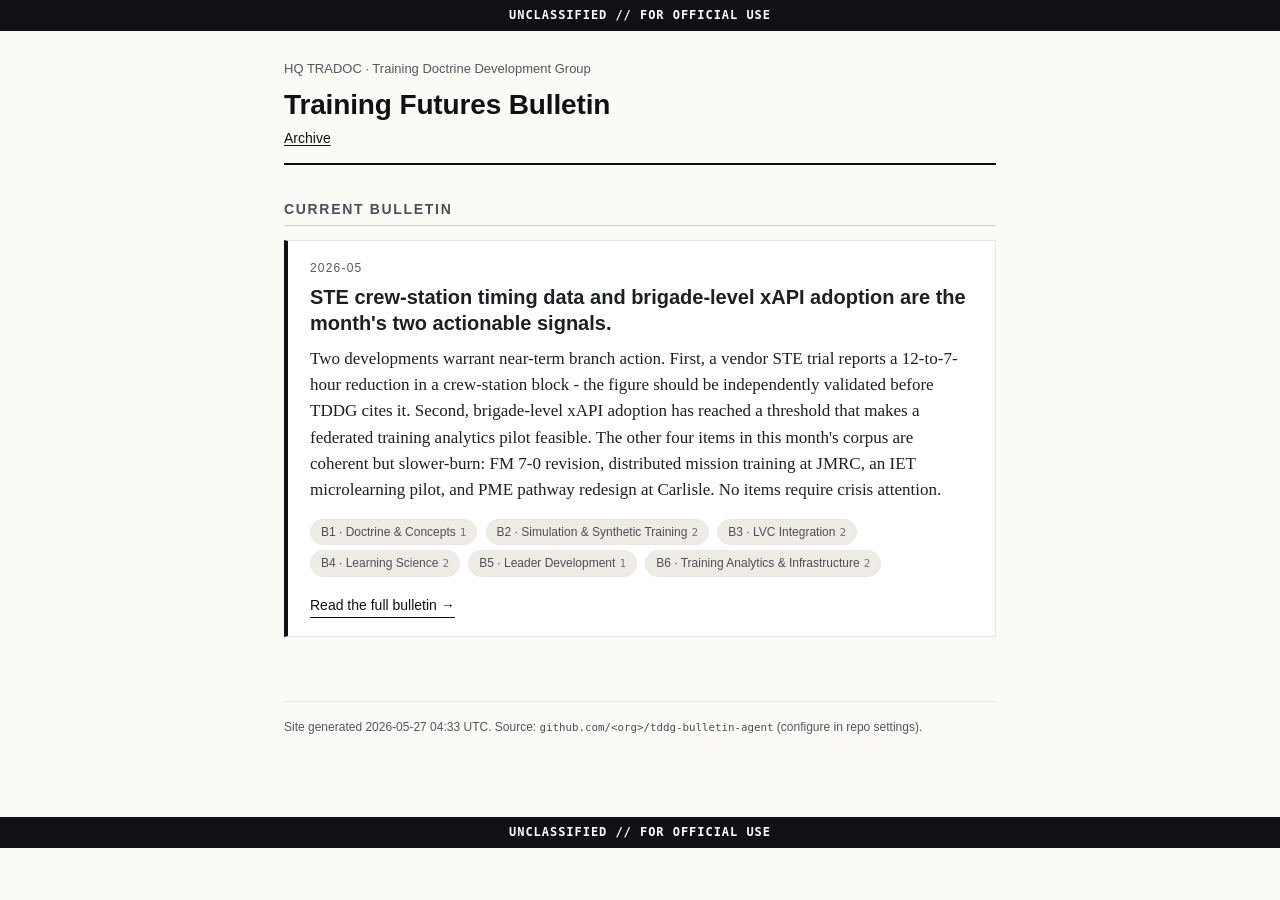
==== website/index.html @ 3808f226 "Stage 8 Updates" ====
<!doctype html>
<html lang="en">
<head>
<meta charset="utf-8">
<meta name="viewport" content="width=device-width, initial-scale=1">
<title>TDDG Training Futures Bulletin</title>
<link rel="stylesheet" href="assets/style.css">
</head>
<body>

<div class="classification">UNCLASSIFIED // FOR OFFICIAL USE</div>

<main>

  <header class="site-mast">
    <div class="eyebrow">HQ TRADOC · Training Doctrine Development Group</div>
    <h1>Training Futures Bulletin</h1>
    <nav>
      <a href="archive/index.html">Archive</a>
    </nav>
  </header>

  <section>
    <h2>Current bulletin</h2>
    <article class="teaser">
      <p class="month">2026-05</p>
      <p class="headline">STE crew-station timing data and brigade-level xAPI adoption are the month&#39;s two actionable signals.</p>
      <p class="summary">Two developments warrant near-term branch action. First, a vendor STE trial reports a 12-to-7-hour reduction in a crew-station block - the figure should be independently validated before TDDG cites it. Second, brigade-level xAPI adoption has reached a threshold that makes a federated training analytics pilot feasible. The other four items in this month&#39;s corpus are coherent but slower-burn: FM 7-0 revision, distributed mission training at JMRC, an IET microlearning pilot, and PME pathway redesign at Carlisle. No items require crisis attention.</p>

      <div class="branch-tags" aria-label="Branch activity this month">
        <span class="tag" data-intensity="low">
          B1 · Doctrine &amp; Concepts<span class="count">1</span>
        </span>
        <span class="tag" data-intensity="low">
          B2 · Simulation &amp; Synthetic Training<span class="count">2</span>
        </span>
        <span class="tag" data-intensity="low">
          B3 · LVC Integration<span class="count">2</span>
        </span>
        <span class="tag" data-intensity="low">
          B4 · Learning Science<span class="count">2</span>
        </span>
        <span class="tag" data-intensity="low">
          B5 · Leader Development<span class="count">1</span>
        </span>
        <span class="tag" data-intensity="low">
          B6 · Training Analytics &amp; Infrastructure<span class="count">2</span>
        </span>
      </div>

      <div class="cta">
        <a href="archive/2026-05/index.html">Read the full bulletin →</a>
      </div>
    </article>
  </section>


  <footer class="site-foot">
    Site generated 2026-05-27 04:33 UTC.
    Source: <code>github.com/&lt;org&gt;/tddg-bulletin-agent</code> (configure in repo settings).
  </footer>

</main>

<div class="classification">UNCLASSIFIED // FOR OFFICIAL USE</div>

</body>
</html>
---- website/assets/style.css ----
/* ============================================================
   TDDG Training Futures Bulletin - shared stylesheet
   Used by:  website/index.html  (landing)
             website/archive/index.html  (full archive list)
   The per-month bulletin pages have inline CSS so they remain
   self-contained when downloaded or printed.
   ============================================================ */

:root {
  --c-ink: #0f1115;
  --c-body: #1c1f24;
  --c-muted: #525860;
  --c-line: #c8ccd2;
  --c-line-soft: #e5e7eb;
  --c-accent: #4a4f57;
  --c-bg: #fbfaf6;
  --c-card: #ffffff;
  --c-warning: #b22234;
  --c-pill-bg: #efece6;

  --serif: Georgia, "Iowan Old Style", "Palatino Linotype", Palatino, serif;
  --sans: -apple-system, BlinkMacSystemFont, "Segoe UI", Roboto, Oxygen,
          Ubuntu, Cantarell, "Helvetica Neue", sans-serif;
  --mono: ui-monospace, SFMono-Regular, "SF Mono", Menlo, Consolas, monospace;
}

* { box-sizing: border-box; }

html, body {
  margin: 0;
  padding: 0;
  background: var(--c-bg);
  color: var(--c-body);
  font-family: var(--serif);
  font-size: 17px;
  line-height: 1.55;
  -webkit-text-size-adjust: 100%;
}

h1, h2, h3, h4, h5, .sans {
  font-family: var(--sans);
  color: var(--c-ink);
  letter-spacing: -0.005em;
  line-height: 1.25;
}

a {
  color: var(--c-ink);
  text-underline-offset: 2px;
}
a:hover { color: var(--c-warning); }

code {
  font-family: var(--mono);
  font-size: 0.9em;
  color: var(--c-accent);
}

/* ---- top + bottom classification bars ---------------------- */
.classification {
  font-family: var(--mono);
  font-size: 12px;
  font-weight: 700;
  text-align: center;
  letter-spacing: 0.08em;
  padding: 6px 12px;
  background: #0f1115;
  color: #fff;
  text-transform: uppercase;
}

/* ---- shared page container --------------------------------- */
main {
  max-width: 760px;
  margin: 0 auto;
  padding: 28px 24px 80px;
}

/* ---- site masthead (landing + archive) --------------------- */
.site-mast {
  border-bottom: 2px solid var(--c-ink);
  padding-bottom: 14px;
  margin-bottom: 28px;
}
.site-mast .eyebrow {
  font-family: var(--sans);
  font-size: 13px;
  color: var(--c-muted);
}
.site-mast h1 {
  font-size: 28px;
  margin: 8px 0 4px;
  font-weight: 700;
}
.site-mast nav {
  font-family: var(--sans);
  font-size: 14px;
  margin-top: 6px;
}
.site-mast nav a { margin-right: 14px; }

/* ---- current bulletin teaser (landing) --------------------- */
.teaser {
  background: var(--c-card);
  border: 1px solid var(--c-line-soft);
  border-left: 4px solid var(--c-ink);
  padding: 18px 22px;
  margin-bottom: 28px;
}
.teaser .month {
  font-family: var(--sans);
  font-size: 12px;
  text-transform: uppercase;
  letter-spacing: 0.1em;
  color: var(--c-muted);
  margin: 0;
}
.teaser .headline {
  font-family: var(--sans);
  font-size: 20px;
  font-weight: 700;
  margin: 6px 0 10px;
  line-height: 1.3;
}
.teaser .summary { margin: 0 0 14px; }
.teaser .cta {
  font-family: var(--sans);
  font-size: 14px;
}
.teaser .cta a {
  display: inline-block;
  border-bottom: 1px solid var(--c-ink);
  text-decoration: none;
  padding-bottom: 1px;
}

/* ---- branch tag cloud (landing teaser) --------------------- */
.branch-tags {
  margin: 12px 0 14px;
}
.branch-tags .tag {
  display: inline-block;
  font-family: var(--sans);
  font-size: 12px;
  background: var(--c-pill-bg);
  border: 1px solid var(--c-line-soft);
  border-radius: 14px;
  padding: 3px 10px;
  margin: 0 4px 4px 0;
  color: var(--c-accent);
  white-space: nowrap;
}
.branch-tags .tag[data-intensity="medium"] { color: var(--c-ink); }
.branch-tags .tag[data-intensity="high"]   {
  color: #fff;
  background: var(--c-warning);
  border-color: var(--c-warning);
}
.branch-tags .tag .count {
  font-family: var(--mono);
  font-size: 11px;
  margin-left: 4px;
  opacity: 0.75;
}

/* ---- section blocks --------------------------------------- */
section { margin: 36px 0; }
section > h2 {
  font-size: 14px;
  text-transform: uppercase;
  letter-spacing: 0.12em;
  margin: 0 0 14px;
  padding-bottom: 6px;
  border-bottom: 1px solid var(--c-line);
  color: var(--c-accent);
  font-weight: 700;
}

/* ---- recent / archive list -------------------------------- */
.recent-list, .archive-year-list {
  list-style: none;
  padding-left: 0;
  margin: 0;
}
.recent-list li, .archive-year-list li {
  border-bottom: 1px solid var(--c-line-soft);
  padding: 12px 0;
}
.recent-list li:last-child, .archive-year-list li:last-child {
  border-bottom: none;
}
.recent-list .month-label, .archive-year-list .month-label {
  display: inline-block;
  font-family: var(--mono);
  font-size: 13px;
  color: var(--c-muted);
  width: 76px;
}
.recent-list .headline, .archive-year-list .headline {
  font-family: var(--serif);
  font-size: 16px;
}
.recent-list a, .archive-year-list a { text-decoration: none; }
.recent-list a:hover .headline, .archive-year-list a:hover .headline {
  text-decoration: underline;
}

/* ---- archive year groupings ------------------------------- */
.archive-year {
  margin: 28px 0;
}
.archive-year h3 {
  font-size: 22px;
  margin: 0 0 8px;
  padding-bottom: 4px;
  border-bottom: 1px solid var(--c-line-soft);
}

/* ---- site footer ------------------------------------------ */
.site-foot {
  margin-top: 64px;
  padding-top: 16px;
  border-top: 1px solid var(--c-line-soft);
  font-family: var(--sans);
  font-size: 12px;
  color: var(--c-muted);
}

/* ---- empty state ------------------------------------------ */
.empty {
  font-style: italic;
  color: var(--c-muted);
  padding: 16px 0;
}

/* ---- responsive ------------------------------------------- */
@media (max-width: 520px) {
  html, body { font-size: 16px; }
  main { padding: 18px 16px 60px; }
  .site-mast h1 { font-size: 22px; }
  .teaser .headline { font-size: 18px; }
  .recent-list .month-label, .archive-year-list .month-label {
    display: block;
    width: auto;
    margin-bottom: 2px;
  }
}

/* ---- print ------------------------------------------------ */
@media print {
  :root { --c-bg: #fff; --c-card: #fff; }
  body { font-size: 11pt; line-height: 1.4; }
  .classification { background: #000 !important; color: #fff !important; }
  a { color: var(--c-ink); text-decoration: none; }
  a[href]::after { content: " (" attr(href) ")"; font-size: 9pt; color: #444; }
  .site-foot { border-top-color: #000; }
}
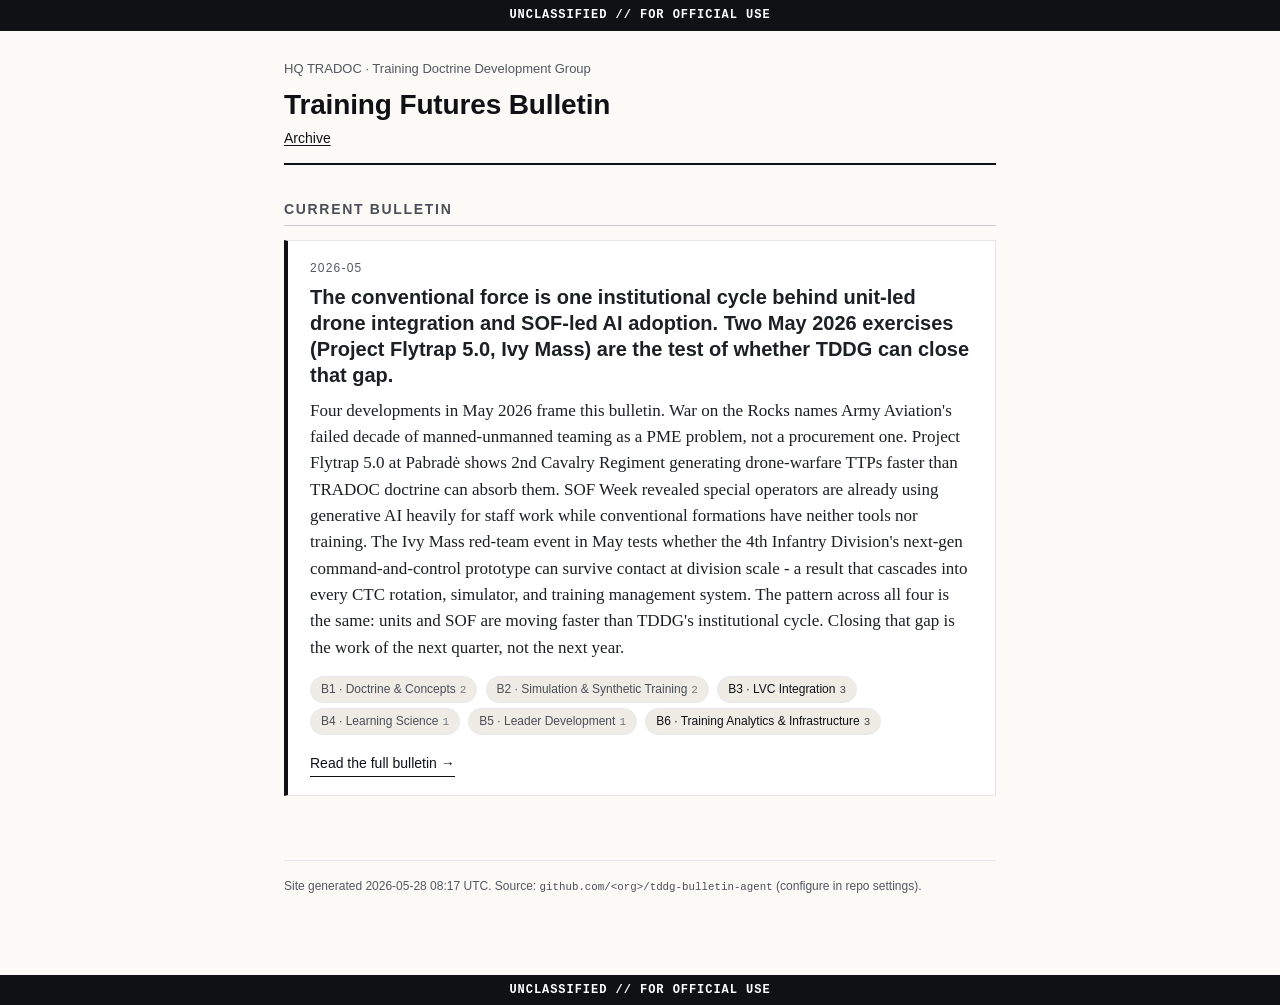
==== commit 2ec71e07: "publish: 2026-05 bulletin and root redirect" ====
--- a/website/index.html
+++ b/website/index.html
@@ -24,27 +24,27 @@
     <h2>Current bulletin</h2>
     <article class="teaser">
       <p class="month">2026-05</p>
-      <p class="headline">STE crew-station timing data and brigade-level xAPI adoption are the month&#39;s two actionable signals.</p>
-      <p class="summary">Two developments warrant near-term branch action. First, a vendor STE trial reports a 12-to-7-hour reduction in a crew-station block - the figure should be independently validated before TDDG cites it. Second, brigade-level xAPI adoption has reached a threshold that makes a federated training analytics pilot feasible. The other four items in this month&#39;s corpus are coherent but slower-burn: FM 7-0 revision, distributed mission training at JMRC, an IET microlearning pilot, and PME pathway redesign at Carlisle. No items require crisis attention.</p>
+      <p class="headline">The conventional force is one institutional cycle behind unit-led drone integration and SOF-led AI adoption. Two May 2026 exercises (Project Flytrap 5.0, Ivy Mass) are the test of whether TDDG can close that gap.</p>
+      <p class="summary">Four developments in May 2026 frame this bulletin. War on the Rocks names Army Aviation&#39;s failed decade of manned-unmanned teaming as a PME problem, not a procurement one. Project Flytrap 5.0 at Pabradė shows 2nd Cavalry Regiment generating drone-warfare TTPs faster than TRADOC doctrine can absorb them. SOF Week revealed special operators are already using generative AI heavily for staff work while conventional formations have neither tools nor training. The Ivy Mass red-team event in May tests whether the 4th Infantry Division&#39;s next-gen command-and-control prototype can survive contact at division scale - a result that cascades into every CTC rotation, simulator, and training management system. The pattern across all four is the same: units and SOF are moving faster than TDDG&#39;s institutional cycle. Closing that gap is the work of the next quarter, not the next year.</p>
 
       <div class="branch-tags" aria-label="Branch activity this month">
         <span class="tag" data-intensity="low">
-          B1 · Doctrine &amp; Concepts<span class="count">1</span>
+          B1 · Doctrine &amp; Concepts<span class="count">2</span>
         </span>
         <span class="tag" data-intensity="low">
           B2 · Simulation &amp; Synthetic Training<span class="count">2</span>
         </span>
-        <span class="tag" data-intensity="low">
-          B3 · LVC Integration<span class="count">2</span>
+        <span class="tag" data-intensity="medium">
+          B3 · LVC Integration<span class="count">3</span>
         </span>
         <span class="tag" data-intensity="low">
-          B4 · Learning Science<span class="count">2</span>
+          B4 · Learning Science<span class="count">1</span>
         </span>
         <span class="tag" data-intensity="low">
           B5 · Leader Development<span class="count">1</span>
         </span>
-        <span class="tag" data-intensity="low">
-          B6 · Training Analytics &amp; Infrastructure<span class="count">2</span>
+        <span class="tag" data-intensity="medium">
+          B6 · Training Analytics &amp; Infrastructure<span class="count">3</span>
         </span>
       </div>
 
@@ -56,7 +56,7 @@
 
 
   <footer class="site-foot">
-    Site generated 2026-05-27 04:33 UTC.
+    Site generated 2026-05-28 08:17 UTC.
     Source: <code>github.com/&lt;org&gt;/tddg-bulletin-agent</code> (configure in repo settings).
   </footer>
 
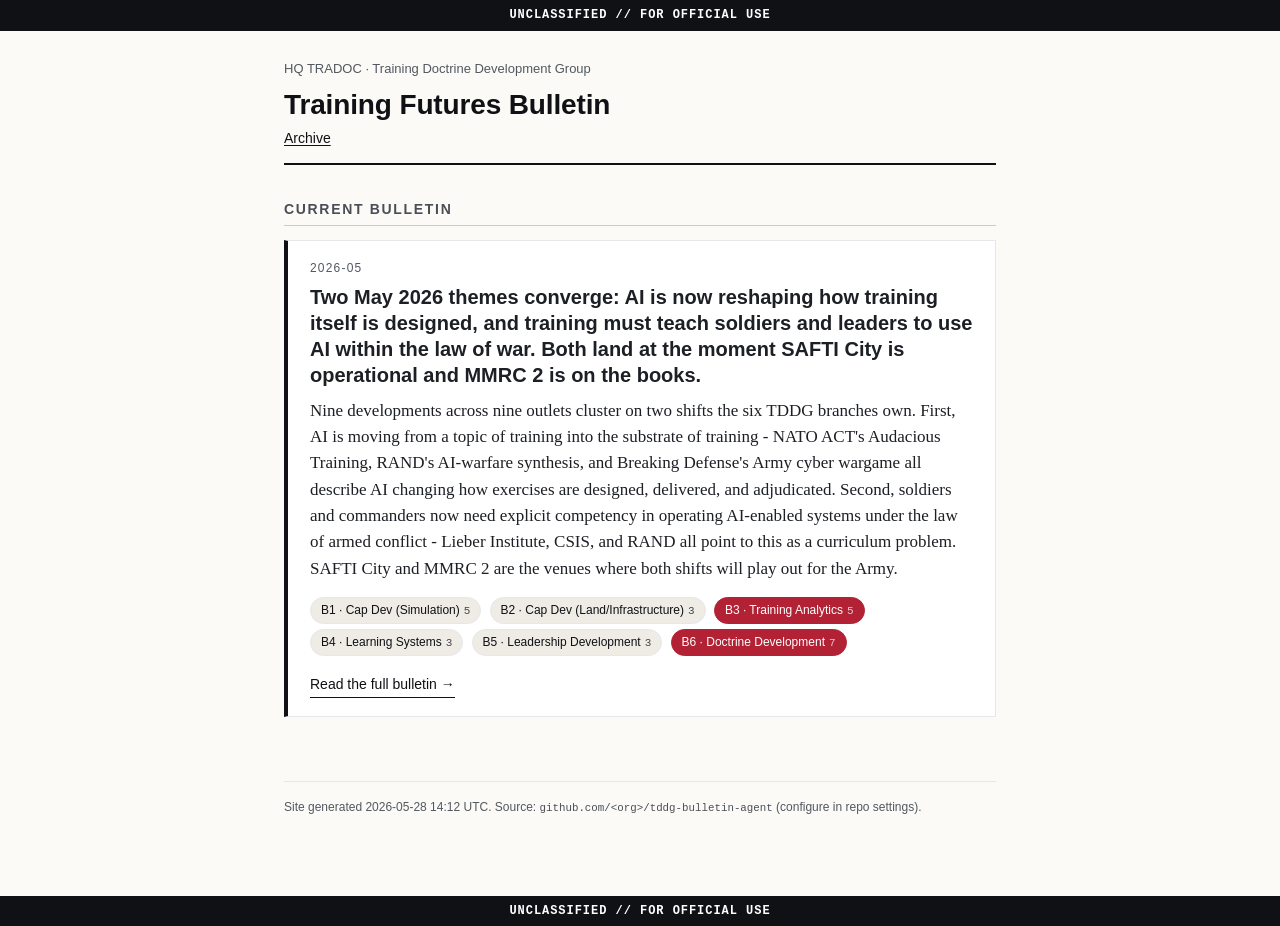
==== commit dbdf8917: "publish: 2026-05 bulletin (10 sources, 9 articles, 3 themes)" ====
--- a/website/index.html
+++ b/website/index.html
@@ -24,27 +24,27 @@
     <h2>Current bulletin</h2>
     <article class="teaser">
       <p class="month">2026-05</p>
-      <p class="headline">The conventional force is one institutional cycle behind unit-led drone integration and SOF-led AI adoption. Two May 2026 exercises (Project Flytrap 5.0, Ivy Mass) are the test of whether TDDG can close that gap.</p>
-      <p class="summary">Four developments in May 2026 frame this bulletin. War on the Rocks names Army Aviation&#39;s failed decade of manned-unmanned teaming as a PME problem, not a procurement one. Project Flytrap 5.0 at Pabradė shows 2nd Cavalry Regiment generating drone-warfare TTPs faster than TRADOC doctrine can absorb them. SOF Week revealed special operators are already using generative AI heavily for staff work while conventional formations have neither tools nor training. The Ivy Mass red-team event in May tests whether the 4th Infantry Division&#39;s next-gen command-and-control prototype can survive contact at division scale - a result that cascades into every CTC rotation, simulator, and training management system. The pattern across all four is the same: units and SOF are moving faster than TDDG&#39;s institutional cycle. Closing that gap is the work of the next quarter, not the next year.</p>
+      <p class="headline">Two May 2026 themes converge: AI is now reshaping how training itself is designed, and training must teach soldiers and leaders to use AI within the law of war. Both land at the moment SAFTI City is operational and MMRC 2 is on the books.</p>
+      <p class="summary">Nine developments across nine outlets cluster on two shifts the six TDDG branches own. First, AI is moving from a topic of training into the substrate of training - NATO ACT&#39;s Audacious Training, RAND&#39;s AI-warfare synthesis, and Breaking Defense&#39;s Army cyber wargame all describe AI changing how exercises are designed, delivered, and adjudicated. Second, soldiers and commanders now need explicit competency in operating AI-enabled systems under the law of armed conflict - Lieber Institute, CSIS, and RAND all point to this as a curriculum problem. SAFTI City and MMRC 2 are the venues where both shifts will play out for the Army.</p>
 
       <div class="branch-tags" aria-label="Branch activity this month">
-        <span class="tag" data-intensity="low">
-          B1 · Doctrine &amp; Concepts<span class="count">2</span>
-        </span>
-        <span class="tag" data-intensity="low">
-          B2 · Simulation &amp; Synthetic Training<span class="count">2</span>
+        <span class="tag" data-intensity="medium">
+          B1 · Cap Dev (Simulation)<span class="count">5</span>
         </span>
         <span class="tag" data-intensity="medium">
-          B3 · LVC Integration<span class="count">3</span>
+          B2 · Cap Dev (Land/Infrastructure)<span class="count">3</span>
         </span>
-        <span class="tag" data-intensity="low">
-          B4 · Learning Science<span class="count">1</span>
-        </span>
-        <span class="tag" data-intensity="low">
-          B5 · Leader Development<span class="count">1</span>
+        <span class="tag" data-intensity="high">
+          B3 · Training Analytics<span class="count">5</span>
         </span>
         <span class="tag" data-intensity="medium">
-          B6 · Training Analytics &amp; Infrastructure<span class="count">3</span>
+          B4 · Learning Systems<span class="count">3</span>
+        </span>
+        <span class="tag" data-intensity="medium">
+          B5 · Leadership Development<span class="count">3</span>
+        </span>
+        <span class="tag" data-intensity="high">
+          B6 · Doctrine Development<span class="count">7</span>
         </span>
       </div>
 
@@ -56,7 +56,7 @@
 
 
   <footer class="site-foot">
-    Site generated 2026-05-28 08:17 UTC.
+    Site generated 2026-05-28 14:12 UTC.
     Source: <code>github.com/&lt;org&gt;/tddg-bulletin-agent</code> (configure in repo settings).
   </footer>
 
